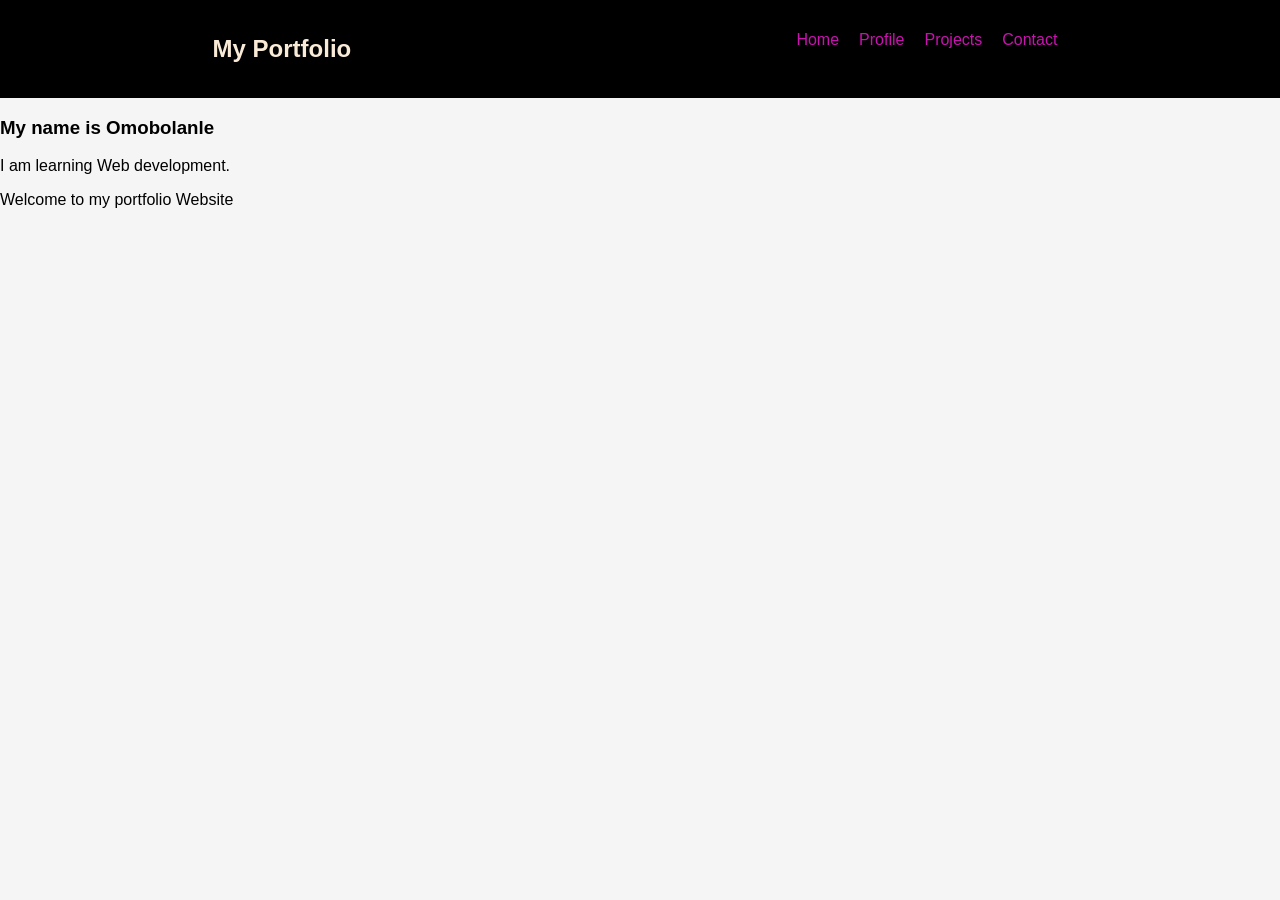
==== index.html @ 5981d26a "First commit" ====
<!Doctype html>
<html>
    <head>
        <body>
        <title>Home</title>
    <link rel="stylesheet" href="style.css"
    </head>
    <nav>
        <h2>My Portfolio</h2>
        <ul>
            <li><a href="index.html">Home</a></li>
            <li><a href="profile.html">Profile</a></li>
            <li><a href="project.html">Projects</a></li>
            <li><a href="Contact.html">Contact</a></li>
        </ul>
    </nav>
    <section class="Gold">
        <h3>My name is Omobolanle</h3>
          <p> I am learning Web development.</p>
          <p>Welcome to my portfolio Website</p>
    </section>
    </body>
</html>
---- style.css ----
body {
    font-family: Arial;
    margin: auto;
    background-color: whitesmoke;
}
nav {
    display: flex;
    justify-content:space-around;
    background: black;
    color: rgb(42, 6, 170);
    padding: 15px;
}
nav ul{
    display: flex;
    list-style: none;
}
nav h2{
    color: antiquewhite;
    justify-content: end;

}
nav ul li{
    margin: 0 10px;
}
nav ul li a {
    color: rgb(201, 18, 176);
    text-decoration: none;
    }



}
.Gold {
    text-align: center;
    padding: 50px;
}
.project-container  {
    display: flex;
    flex-wrap: wrap;
    gap: 20px;
    padding: 20px;
    background: rgb(29, 3, 47);


}
.project-container img {
    width: 100%;
    border-radius: 10px;
    padding: 15px;
}
.project-box {
    background-color: white;
    padding: 15px;
    border-radius: 10px;
    width: 200px;
    box-shadow: 0 4px 8px rgba(0,0,0 0.1);``
}
.project-box  h3{
    color: rgb(130, 30, 141);
}
.project-box img {
    width: 100%;
    border-radius: 10px;
}

}
nav h1 {
    color: blue;
}

form {
    width: 300px;
    margin: auto;
}
@media(max-width:768px) {
.project-container img {
    width: 100px;
}
nav {
    flex-direction: column;
    align-items: center;
}
}
form {
    background-color: white;
    padding: 20px;
    margin: 20px auto;
    width: 300px;
    border-radius: 10px;
}
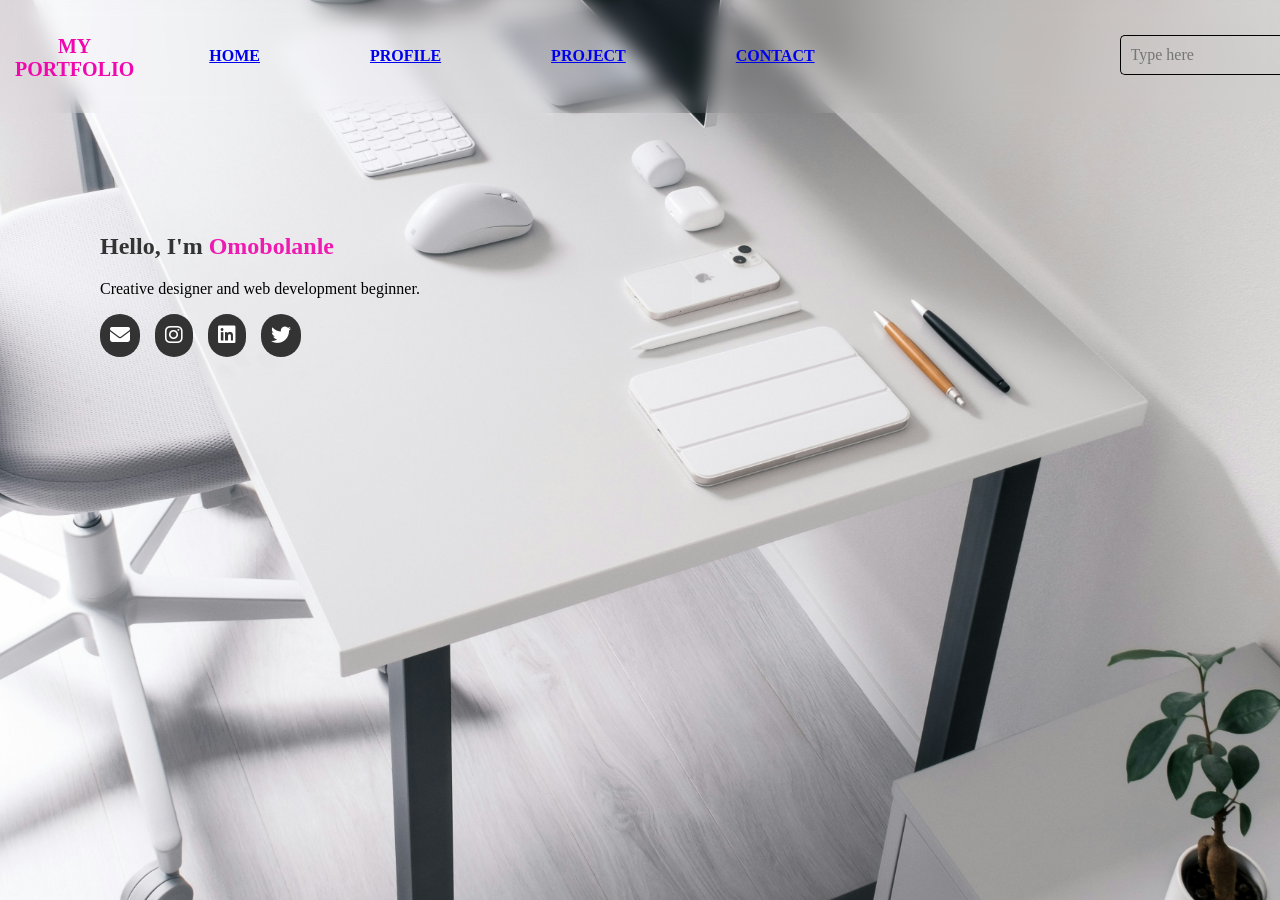
==== commit 9971a52f: "improved layout and design styling" ====
--- a/index.html
+++ b/index.html
@@ -1,23 +1,42 @@
 <!Doctype html>
 <html>
-    <head>
-        <body>
+<head>
         <title>Home</title>
-    <link rel="stylesheet" href="style.css"
-    </head>
+    <link rel="stylesheet" href="style.css">
+
+    <link rel="stylesheet" href="https://cdnjs.cloudflare.com/ajax/libs/font-awesome/6.4.0/css/all.min.css">
+   </head>
+
+    <body>
+        
     <nav>
-        <h2>My Portfolio</h2>
-        <ul>
-            <li><a href="index.html">Home</a></li>
-            <li><a href="profile.html">Profile</a></li>
-            <li><a href="project.html">Projects</a></li>
-            <li><a href="Contact.html">Contact</a></li>
+        <h1 class="logo">
+            <h1 class="logo">MY PORTFOLIO</h1>
+
+        </h1>
+              <ul>
+            <li><a href="index.html">HOME</a></li>
+            <li><a href="profile.html">PROFILE</a></li>
+            <li><a href="project.html">PROJECT</a></li>
+            <li><a href="contact.html">CONTACT</a></li>
         </ul>
-    </nav>
+
+        <div class="search">
+        <input class="srch" type="search" name="" placeholder="Type here">
+        <button class="btn">Search</button>
+        </nav>
+
     <section class="Gold">
-        <h3>My name is Omobolanle</h3>
-          <p> I am learning Web development.</p>
-          <p>Welcome to my portfolio Website</p>
-    </section>
+       <h1>Hello, I'm <span class="my-name">Omobolanle</span></h1>
+       <p>Creative designer and web development beginner.</p>
+
+     <div class="social-icons">
+        <a href="mailto:omobolaodejayi@gmail.com"><i class="fas fa-envelope"></i></a>
+        <a href="https://www.instagram.com/omobolanle4448/"><i class="fab fa-instagram"></i></a>
+        <a href="https://linkedin.com"><i class="fab fa-linkedin"></i></a>
+        <a href="https://twitter.com/odejayiadunni"><i class="fab fa-twitter"></i></a>
+        <i class="fas" fa-star"></i>
+       </div>
+    
     </body>
 </html>
--- a/style.css
+++ b/style.css
@@ -1,71 +1,165 @@
-body {
-    font-family: Arial;
+body{
+font-family: Arial sans-serif;
     margin: auto;
-    background-color: whitesmoke;
+    margin: 0;
+    background-image:url(images/design\ desk\ 2.jpg);
+    background-size: cover;
+    background-position: center;
+    background-repeat: no-repeat;
+
 }
 nav {
     display: flex;
-    justify-content:space-around;
-    background: black;
-    color: rgb(42, 6, 170);
-    padding: 15px;
+    justify-content:space-between;
+    backdrop-filter:blur(10px);
+    color:white;
+    padding:15px;
+    text-align:center;
+    align-items:center;
 }
 nav ul{
     display: flex;
     list-style: none;
-}
-nav h2{
-    color: antiquewhite;
-    justify-content: end;
-
-}
+    text-decoration: none;
+    font-weight: bold;
+    gap: 40px;
+    color: #000;
+}
+
 nav ul li{
-    margin: 0 10px;
-}
-nav ul li a {
-    color: rgb(201, 18, 176);
-    text-decoration: none;
-    }
-
-
-
-}
+    margin: 0 35px;
+    color: white;
+
+}
+.my-name {
+    color: #ed1bb1;
+    font-weight: bold;
+}
+
+.logo{
+    color:#f008ae;
+    font-size:20px;
+    
+    
+}
+
+.heading{
+    text-align: center;
+    color: #ff4dcd;
+}
+.pink{
+    text-align: center;
+    font-size:20px;
+    font-weight: bolder;
+}
+.lists {
+    text-align: justify;
+         font-size: 20px;
+         font-weight: bolder;
+
+}
+.peg{
+    text-align: center;
+    color: purple;
+    font-weight: bolder;
+    font-size: 40px;
+} 
+.green{
+    align-items: center;
+    text-align: center;
+    font-weight: bolder;
+    font-size: 20px;
+}
+.profile-img{
+    width: 150px;
+    border-radius: 50px;
+    margin-bottom: 15px;
+    height: 120px;
+    display: block;
+    object-fit: cover;
+    margin: 0 auto 15px;
+}
+
+.lists {
+    color: #ff4dcd;
+}
+
+
 .Gold {
-    text-align: center;
-    padding: 50px;
+    text-align: justify;
+    padding: 100px;
+    color: #000;
+    background: rgba(0,0,0 0.4);
 }
 .project-container  {
     display: flex;
     flex-wrap: wrap;
-    gap: 20px;
+    gap: 35px;
     padding: 20px;
-    background: rgb(29, 3, 47);
-
+    background:rgb(41, 38, 38);
+    width: 1300px;
+    margin: 40px auto;
+    border-radius: 15px;
 
 }
 .project-container img {
     width: 100%;
     border-radius: 10px;
     padding: 15px;
+    height: auto;
 }
 .project-box {
     background-color: white;
     padding: 15px;
     border-radius: 10px;
-    width: 200px;
+    width: 350px;
     box-shadow: 0 4px 8px rgba(0,0,0 0.1);``
-}
-.project-box  h3{
-    color: rgb(130, 30, 141);
+    color: #ff758c;
+    margin:15px;
+    
+
 }
 .project-box img {
     width: 100%;
     border-radius: 10px;
 }
 
-}
-nav h1 {
-    color: blue;
+nav h1{
+    text-align: center;
+}
+.lists {
+    text-align: center;
+}
+.blue{
+    text-align: center;
+    color: purple;
+}
+.profile{
+    text-align: center;
+    padding: 40px 20px;
+
+}
+.profile-card {
+    background: white;
+    max-width: 600px;
+    margin:20px auto;
+    padding: 25px;
+    border-radius: 15px;
+    box-shadow: 0 5px 15px rgba(0,0,0 0.1);
+}
+.skills{
+    margin-top: 20px;
+    display: flex;
+    flex-wrap: wrap;
+    justify-content: center;
+    gap: 10px;
+}
+.skill {
+    background: purple;
+    color: white;
+    padding: 10px 15px;
+    border-radius: 20px;
+    font-size: 14px;
 }
 
 form {
@@ -73,20 +167,123 @@
     margin: auto;
 }
 @media(max-width:768px) {
-.project-container img {
-    width: 100px;
-}
-nav {
-    flex-direction: column;
-    align-items: center;
-}
-}
+
+  }
+
+
 form {
     background-color: white;
     padding: 20px;
     margin: 20px auto;
+    width: 30px;
+    border-radius: 10px;
+}
+.project-box:hover{
+    transform: :scale(1.05);
+    transition:0.3s;
+}
+h1{
+    color: #333;
+    margin-top: 20px;
+}
+
+
+.search {
+    width: 330px;
+    float: left;
+    margin-left: 270px;
+    display: flex;
+    gap: 5px;
+}
+.srch{
+    font-family: 'Times New Roman';
+    width: 200px;
+    height: 40px;
+    background: transparent;
+    border: 1px solid black;
+    margin-top: 13px;
+    color: #fff;
+    border-right: none;
+    font-size: 16px;
+    float: left;
+    padding: 10px;
+    border-bottom-left-radius: 5px;
+    border-top-left-radius: ;
+}
+.btn{
+    width: 100px;
+    height: 40px;
+    background: purple;
+    border: 2px solid #ff758c;
+    margin-top: 13px;
+    color: #fff;
+    font-size: 15px;
+    border-bottom-right-radius: 5px;
+    
+}
+.btn:focus{
+    outline: none;
+}
+.srch:focus{
+    outline: none;
+}
+
+form {
+    background: white;
     width: 300px;
-    border-radius: 10px;
-}
-
+    margin: 20px auto;
+    padding: 20px;
+    border-radius: 10px;
+}
+
+input, textarea {
+    width: 100px;
+    padding: 10px;
+    margin-top: 5px;
+    margin-bottom: 15px;
+    border-radius: 5px;
+    border: 1px solid #ccc;
+
+}
+ textarea {
+        height: 5px;
+     }
+button:hover {
+    background: pink;
+    color: black;
+}
+label {
+    display: block;
+    text-align: center;
+    margin-bottom: 5px;
+}
+.social-icons a {
+    color: #333;
+    text-decoration: none;
+    font-size: 20px;
+    color: white;
+    background: #333;
+    border-radius: 50px;
+    text-decoration: none;
+    padding: 10px;
+    transition: 0.3s;
+}
+.social-icons {
+    margin-top: 15px;
+    display: flex;
+    gap:15px;
+}
+.social-icons a :hover {
+    background: purple;
+    transform: scale(1.1);
+}
+footer {
+    text-align: center;
+    padding: 2px;
+    background: purple;
+    color: white;
+    margin-top: 40px;
+}
       
+
+
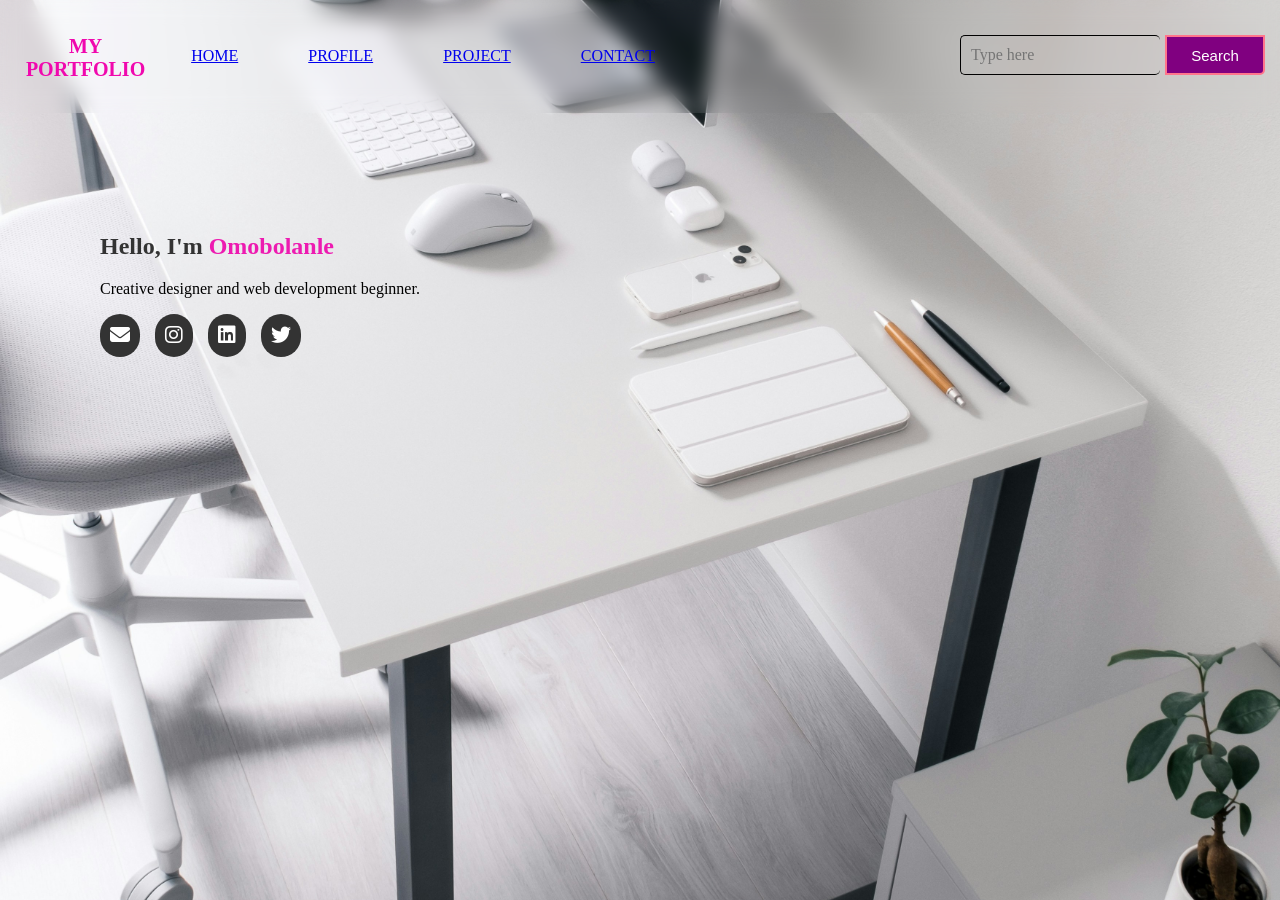
==== commit f1497865: "Fixed responsive navigation" ====
--- a/index.html
+++ b/index.html
@@ -3,6 +3,7 @@
 <head>
         <title>Home</title>
     <link rel="stylesheet" href="style.css">
+    <meta name="viewport" content="width=device-width, initial-scale=1.0">
 
     <link rel="stylesheet" href="https://cdnjs.cloudflare.com/ajax/libs/font-awesome/6.4.0/css/all.min.css">
    </head>
@@ -35,7 +36,6 @@
         <a href="https://www.instagram.com/omobolanle4448/"><i class="fab fa-instagram"></i></a>
         <a href="https://linkedin.com"><i class="fab fa-linkedin"></i></a>
         <a href="https://twitter.com/odejayiadunni"><i class="fab fa-twitter"></i></a>
-        <i class="fas" fa-star"></i>
        </div>
     
     </body>
--- a/style.css
+++ b/style.css
@@ -17,13 +17,19 @@
     text-align:center;
     align-items:center;
 }
+@media(max-width:768px) {   
 nav ul{
-    display: flex;
     list-style: none;
     text-decoration: none;
     font-weight: bold;
     gap: 40px;
     color: #000;
+    flex-direction: column;
+    align-items: center;
+    justify-content: space-between;
+    
+}
+
 }
 
 nav ul li{
@@ -39,39 +45,21 @@
 .logo{
     color:#f008ae;
     font-size:20px;
-    
-    
-}
-
-.heading{
-    text-align: center;
-    color: #ff4dcd;
-}
-.pink{
-    text-align: center;
-    font-size:20px;
-    font-weight: bolder;
-}
-.lists {
-    text-align: justify;
-         font-size: 20px;
-         font-weight: bolder;
-
-}
-.peg{
+}
+
+
+.project-heading{
     text-align: center;
     color: purple;
     font-weight: bolder;
-    font-size: 40px;
+    font-size: 30px;
 } 
-.green{
-    align-items: center;
-    text-align: center;
-    font-weight: bolder;
-    font-size: 20px;
-}
+.profile{
+    font-size: larger;
+}
+
 .profile-img{
-    width: 150px;
+    width: 160px;
     border-radius: 50px;
     margin-bottom: 15px;
     height: 120px;
@@ -79,11 +67,6 @@
     object-fit: cover;
     margin: 0 auto 15px;
 }
-
-.lists {
-    color: #ff4dcd;
-}
-
 
 .Gold {
     text-align: justify;
@@ -115,7 +98,7 @@
     width: 350px;
     box-shadow: 0 4px 8px rgba(0,0,0 0.1);``
     color: #ff758c;
-    margin:15px;
+    margin: 15px;
     
 
 }
@@ -124,13 +107,10 @@
     border-radius: 10px;
 }
 
-nav h1{
-    text-align: center;
-}
 .lists {
     text-align: center;
 }
-.blue{
+.contact-heading{
     text-align: center;
     color: purple;
 }
@@ -166,9 +146,6 @@
     width: 300px;
     margin: auto;
 }
-@media(max-width:768px) {
-
-  }
 
 
 form {
@@ -182,6 +159,7 @@
     transform: :scale(1.05);
     transition:0.3s;
 }
+
 h1{
     color: #333;
     margin-top: 20px;
@@ -208,7 +186,7 @@
     float: left;
     padding: 10px;
     border-bottom-left-radius: 5px;
-    border-top-left-radius: ;
+    
 }
 .btn{
     width: 100px;
@@ -284,6 +262,28 @@
     color: white;
     margin-top: 40px;
 }
-      
-
-
+ .container {
+    width: 90%;
+    max-width: 1100px;
+    margin: 0 auto;
+ }    
+nav ul {
+    display: flex;
+    justify-content: space-between;
+    list-style: none;
+    padding: 0;
+}
+
+/* MOBILE FIX */
+@media (max-width: 768px) {
+    nav ul {
+        flex-direction: column !important;
+        align-items: center;
+    }
+
+    nav ul li {
+        margin: 10px 0;
+    }
+}
+
+
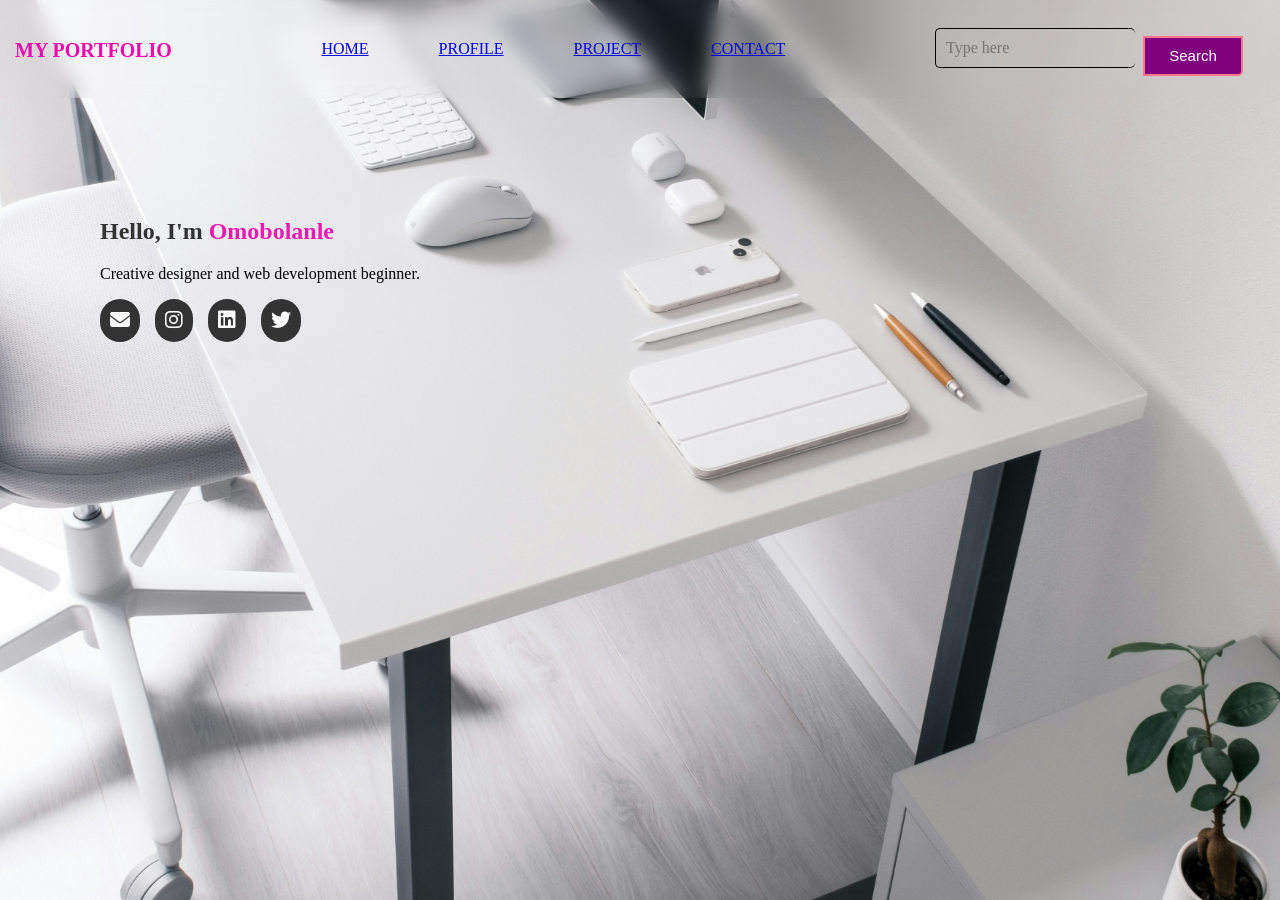
==== commit 5f6a96a5: "Re-fixed responsive navigation" ====
--- a/index.html
+++ b/index.html
@@ -10,12 +10,10 @@
 
     <body>
         
-    <nav>
-        <h1 class="logo">
+          <nav>
             <h1 class="logo">MY PORTFOLIO</h1>
 
-        </h1>
-              <ul>
+        <ul>
             <li><a href="index.html">HOME</a></li>
             <li><a href="profile.html">PROFILE</a></li>
             <li><a href="project.html">PROJECT</a></li>
@@ -25,7 +23,8 @@
         <div class="search">
         <input class="srch" type="search" name="" placeholder="Type here">
         <button class="btn">Search</button>
-        </nav>
+     </div>
+ </nav>
 
     <section class="Gold">
        <h1>Hello, I'm <span class="my-name">Omobolanle</span></h1>
--- a/style.css
+++ b/style.css
@@ -16,6 +16,7 @@
     padding:15px;
     text-align:center;
     align-items:center;
+    flex-wrap: wrap;
 }
 @media(max-width:768px) {   
 nav ul{
@@ -27,6 +28,8 @@
     flex-direction: column;
     align-items: center;
     justify-content: space-between;
+    padding: 0;
+    display: flex;
     
 }
 
@@ -167,11 +170,11 @@
 
 
 .search {
+    display: flex;
     width: 330px;
-    float: left;
-    margin-left: 270px;
-    display: flex;
-    gap: 5px;
+    display: flex;
+    gap: 8px;
+    align-items: center;
 }
 .srch{
     font-family: 'Times New Roman';
@@ -266,7 +269,9 @@
     width: 90%;
     max-width: 1100px;
     margin: 0 auto;
- }    
+ }  
+ 
+ 
 nav ul {
     display: flex;
     justify-content: space-between;
